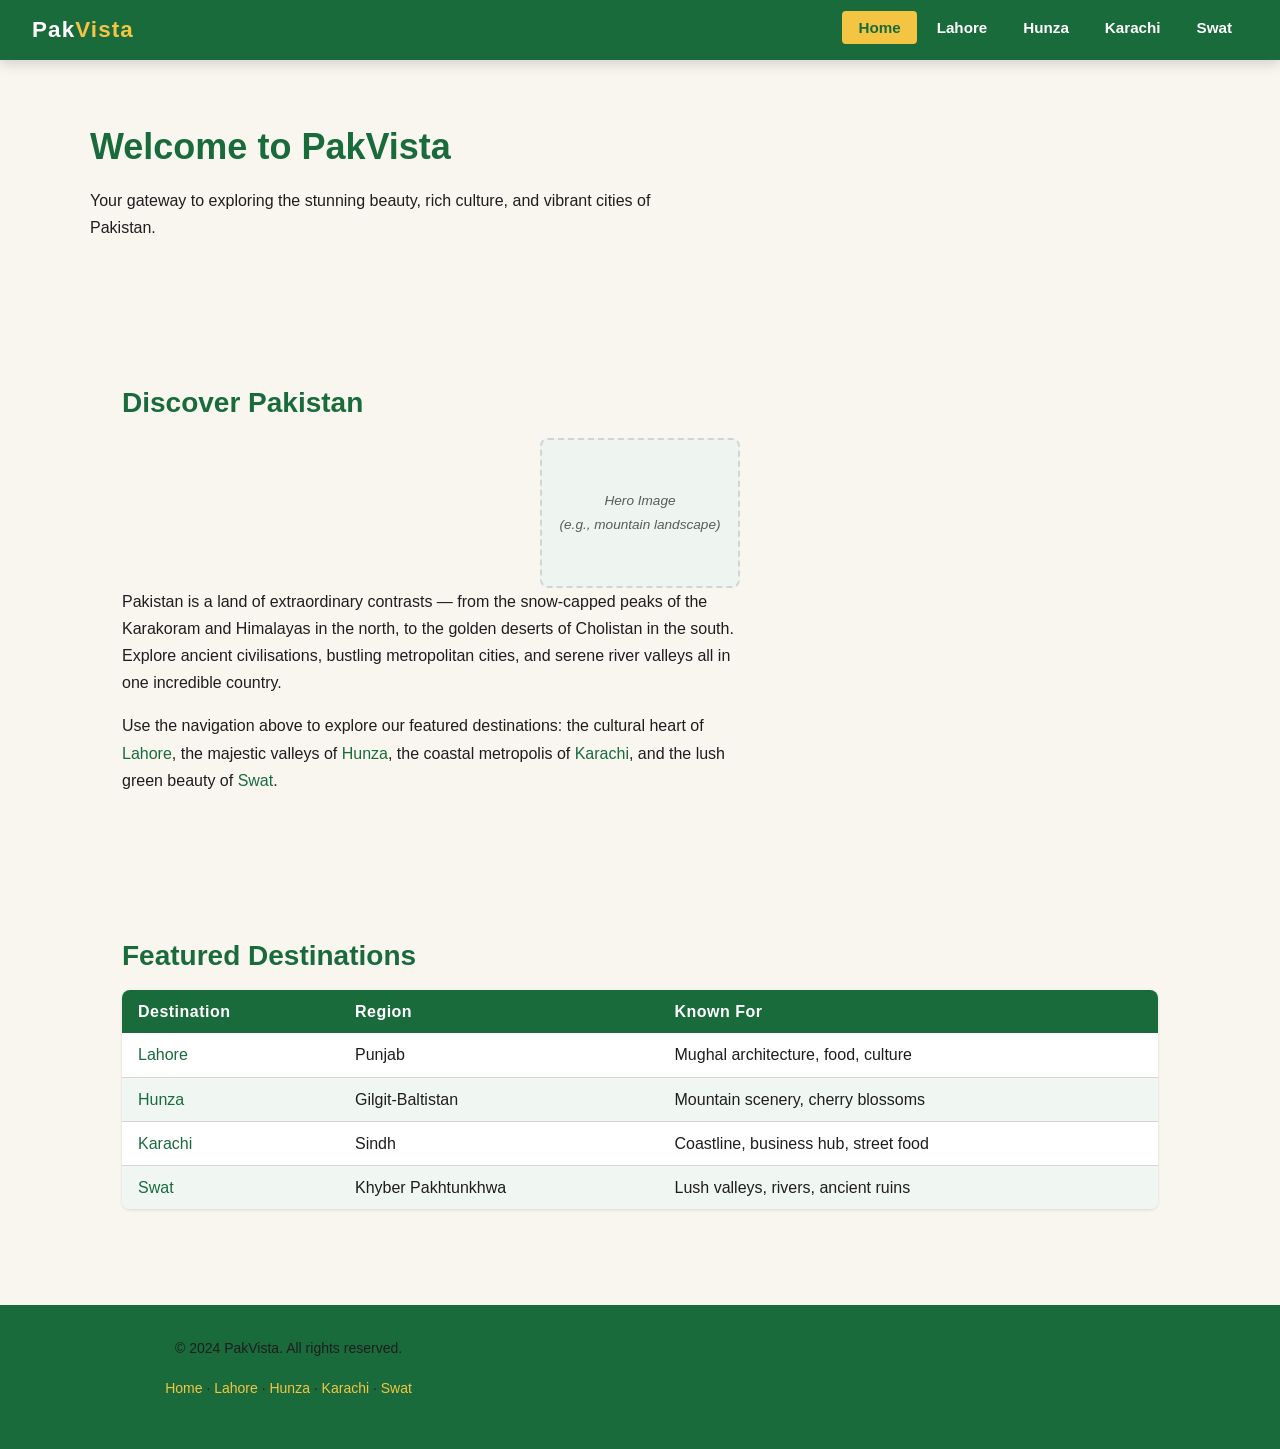
==== index.html @ 248168ef "Add shared style.css, Dockerfile, and skeleton index.html" ====
<!DOCTYPE html>
<html lang="en">
<head>
  <meta charset="UTF-8" />
  <meta name="viewport" content="width=device-width, initial-scale=1.0" />
  <meta name="description" content="PakVista – Discover the breathtaking landscapes, culture, and destinations of Pakistan." />
  <title>PakVista - Home</title>
  <link rel="stylesheet" href="style.css" />
</head>
<body>

  <!-- ======================================================
       Navigation
  ======================================================= -->
  <nav>
    <div class="nav-bar">
      <a href="index.html" class="nav-logo">Pak<span>Vista</span></a>
      <ul>
        <li><a href="index.html" class="active">Home</a></li>
        <li><a href="lahore.html">Lahore</a></li>
        <li><a href="hunza.html">Hunza</a></li>
        <li><a href="karachi.html">Karachi</a></li>
        <li><a href="swat.html">Swat</a></li>
      </ul>
    </div>
  </nav>

  <!-- ======================================================
       Header
  ======================================================= -->
  <header>
    <div class="container section">
      <h1>Welcome to PakVista</h1>
      <p>Your gateway to exploring the stunning beauty, rich culture, and vibrant cities of Pakistan.</p>
    </div>
  </header>

  <!-- ======================================================
       Main Content
  ======================================================= -->
  <main>

    <!-- Hero Section -->
    <section class="section">
      <div class="container">
        <h2>Discover Pakistan</h2>

        <!-- Hero Image Placeholder -->
        <div class="img-placeholder">
          Hero Image<br />(e.g., mountain landscape)
        </div>

        <p>
          Pakistan is a land of extraordinary contrasts — from the snow-capped peaks of the Karakoram
          and Himalayas in the north, to the golden deserts of Cholistan in the south. Explore
          ancient civilisations, bustling metropolitan cities, and serene river valleys all in one
          incredible country.
        </p>
        <p>
          Use the navigation above to explore our featured destinations: the cultural heart of
          <a href="lahore.html">Lahore</a>, the majestic valleys of <a href="hunza.html">Hunza</a>,
          the coastal metropolis of <a href="karachi.html">Karachi</a>, and the lush green beauty
          of <a href="swat.html">Swat</a>.
        </p>
      </div>
    </section>

    <!-- Featured Destinations Section -->
    <section class="section">
      <div class="container">
        <h2>Featured Destinations</h2>
        <table>
          <thead>
            <tr>
              <th>Destination</th>
              <th>Region</th>
              <th>Known For</th>
            </tr>
          </thead>
          <tbody>
            <tr>
              <td><a href="lahore.html">Lahore</a></td>
              <td>Punjab</td>
              <td>Mughal architecture, food, culture</td>
            </tr>
            <tr>
              <td><a href="hunza.html">Hunza</a></td>
              <td>Gilgit-Baltistan</td>
              <td>Mountain scenery, cherry blossoms</td>
            </tr>
            <tr>
              <td><a href="karachi.html">Karachi</a></td>
              <td>Sindh</td>
              <td>Coastline, business hub, street food</td>
            </tr>
            <tr>
              <td><a href="swat.html">Swat</a></td>
              <td>Khyber Pakhtunkhwa</td>
              <td>Lush valleys, rivers, ancient ruins</td>
            </tr>
          </tbody>
        </table>
      </div>
    </section>

  </main>

  <!-- ======================================================
       Footer
  ======================================================= -->
  <footer>
    <p>&copy; 2024 PakVista. All rights reserved.</p>
    <p>
      <a href="index.html">Home</a> &middot;
      <a href="lahore.html">Lahore</a> &middot;
      <a href="hunza.html">Hunza</a> &middot;
      <a href="karachi.html">Karachi</a> &middot;
      <a href="swat.html">Swat</a>
    </p>
  </footer>

</body>
</html>
---- style.css ----
/* ============================================================
   PakVista – Shared Stylesheet
   ============================================================ */

/* ----------------------------------------------------------
   1. CSS Custom Properties (Design Tokens)
   ---------------------------------------------------------- */
:root {
  /* Color Palette */
  --color-primary:     #1a6b3c;   /* deep green – Pakistan flag green */
  --color-secondary:   #2e8b57;   /* medium sea green */
  --color-accent:      #f4c542;   /* golden yellow – warmth & vibrancy */
  --color-background:  #f9f6f0;   /* warm off-white */
  --color-surface:     #ffffff;
  --color-text:        #1e1e1e;
  --color-text-muted:  #5a5a5a;
  --color-border:      #d4d4d4;
  --color-link:        #1a6b3c;
  --color-link-hover:  #f4c542;

  /* Typography */
  --font-family-base:  'Segoe UI', Tahoma, Geneva, Verdana, sans-serif;
  --font-size-base:    16px;
  --line-height-base:  1.7;

  /* Spacing */
  --space-xs:  0.25rem;
  --space-sm:  0.5rem;
  --space-md:  1rem;
  --space-lg:  2rem;
  --space-xl:  4rem;

  /* Border Radius */
  --radius-sm: 4px;
  --radius-md: 8px;

  /* Shadows */
  --shadow-sm: 0 1px 3px rgba(0, 0, 0, 0.12);
  --shadow-md: 0 4px 12px rgba(0, 0, 0, 0.15);
}

/* ----------------------------------------------------------
   2. Base / Reset Styles
   ---------------------------------------------------------- */
*, *::before, *::after {
  box-sizing: border-box;
  margin: 0;
  padding: 0;
}

body {
  font-family: var(--font-family-base);
  font-size: var(--font-size-base);
  line-height: var(--line-height-base);
  background-color: var(--color-background);
  color: var(--color-text);
  min-height: 100vh;
  display: flex;
  flex-direction: column;
}

/* ----------------------------------------------------------
   3. Headings
   ---------------------------------------------------------- */
h1, h2, h3 {
  font-weight: 700;
  line-height: 1.3;
  color: var(--color-primary);
  margin-bottom: var(--space-md);
}

h1 {
  font-size: 2.25rem;
}

h2 {
  font-size: 1.75rem;
}

h3 {
  font-size: 1.375rem;
}

/* ----------------------------------------------------------
   4. Paragraph
   ---------------------------------------------------------- */
p {
  margin-bottom: var(--space-md);
  color: var(--color-text);
  max-width: 70ch;
}

/* ----------------------------------------------------------
   5. Links
   ---------------------------------------------------------- */
a {
  color: var(--color-link);
  text-decoration: none;
  transition: color 0.2s ease;
}

a:hover,
a:focus {
  color: var(--color-link-hover);
  text-decoration: underline;
}

/* ----------------------------------------------------------
   6. Nav
   ---------------------------------------------------------- */
nav {
  background-color: var(--color-primary);
}

nav ul {
  list-style: none;
  display: flex;
  gap: var(--space-sm);
  padding: var(--space-sm) var(--space-lg);
  margin: 0;
}

nav ul li a {
  color: var(--color-surface);
  font-weight: 600;
  padding: var(--space-sm) var(--space-md);
  border-radius: var(--radius-sm);
  transition: background-color 0.2s ease, color 0.2s ease;
}

nav ul li a:hover,
nav ul li a:focus {
  background-color: var(--color-accent);
  color: var(--color-primary);
  text-decoration: none;
}

/* ----------------------------------------------------------
   7. Lists
   ---------------------------------------------------------- */
ul, ol {
  padding-left: var(--space-lg);
  margin-bottom: var(--space-md);
}

li {
  margin-bottom: var(--space-xs);
}

/* ----------------------------------------------------------
   8. Tables
   ---------------------------------------------------------- */
table {
  width: 100%;
  border-collapse: collapse;
  margin-bottom: var(--space-lg);
  background-color: var(--color-surface);
  box-shadow: var(--shadow-sm);
  border-radius: var(--radius-md);
  overflow: hidden;
}

th {
  background-color: var(--color-primary);
  color: var(--color-surface);
  font-weight: 700;
  text-align: left;
  padding: var(--space-sm) var(--space-md);
  letter-spacing: 0.03em;
}

td {
  padding: var(--space-sm) var(--space-md);
  border-bottom: 1px solid var(--color-border);
  color: var(--color-text);
}

tr:last-child td {
  border-bottom: none;
}

tr:nth-child(even) td {
  background-color: #f0f7f3;
}

/* ----------------------------------------------------------
   9. Footer
   ---------------------------------------------------------- */
footer {
  margin-top: auto;
  background-color: var(--color-primary);
  color: var(--color-surface);
  text-align: center;
  padding: var(--space-lg) var(--space-md);
  font-size: 0.875rem;
}

footer a {
  color: var(--color-accent);
}

footer a:hover {
  color: var(--color-surface);
}

/* ----------------------------------------------------------
   10. .nav-bar – Horizontal Navigation Bar Component
   ---------------------------------------------------------- */
.nav-bar {
  display: flex;
  align-items: center;
  justify-content: space-between;
  background-color: var(--color-primary);
  padding: 0 var(--space-lg);
  height: 60px;
  box-shadow: var(--shadow-md);
  position: sticky;
  top: 0;
  z-index: 100;
}

.nav-bar .nav-logo {
  font-size: 1.4rem;
  font-weight: 800;
  color: var(--color-surface);
  letter-spacing: 0.05em;
  text-decoration: none;
}

.nav-bar .nav-logo span {
  color: var(--color-accent);
}

.nav-bar ul {
  list-style: none;
  display: flex;
  align-items: center;
  gap: var(--space-xs);
  margin: 0;
  padding: 0;
}

.nav-bar ul li a {
  color: var(--color-surface);
  font-weight: 600;
  font-size: 0.95rem;
  padding: var(--space-sm) var(--space-md);
  border-radius: var(--radius-sm);
  transition: background-color 0.2s ease, color 0.2s ease;
  text-decoration: none;
}

.nav-bar ul li a:hover,
.nav-bar ul li a.active {
  background-color: var(--color-accent);
  color: var(--color-primary);
}

/* ----------------------------------------------------------
   11. .img-placeholder – Image Placeholder Box
   ---------------------------------------------------------- */
.img-placeholder {
  width: 200px;
  height: 150px;
  border: 2px dashed var(--color-border);
  background-color: #eef5f1;
  display: flex;
  align-items: center;
  justify-content: center;
  text-align: center;
  color: var(--color-text-muted);
  font-size: 0.85rem;
  font-style: italic;
  border-radius: var(--radius-md);
  margin: 0 auto;
}

/* ----------------------------------------------------------
   12. Utility Helpers
   ---------------------------------------------------------- */
.container {
  width: 100%;
  max-width: 1100px;
  margin: 0 auto;
  padding: 0 var(--space-lg);
}

.section {
  padding: var(--space-xl) 0;
}
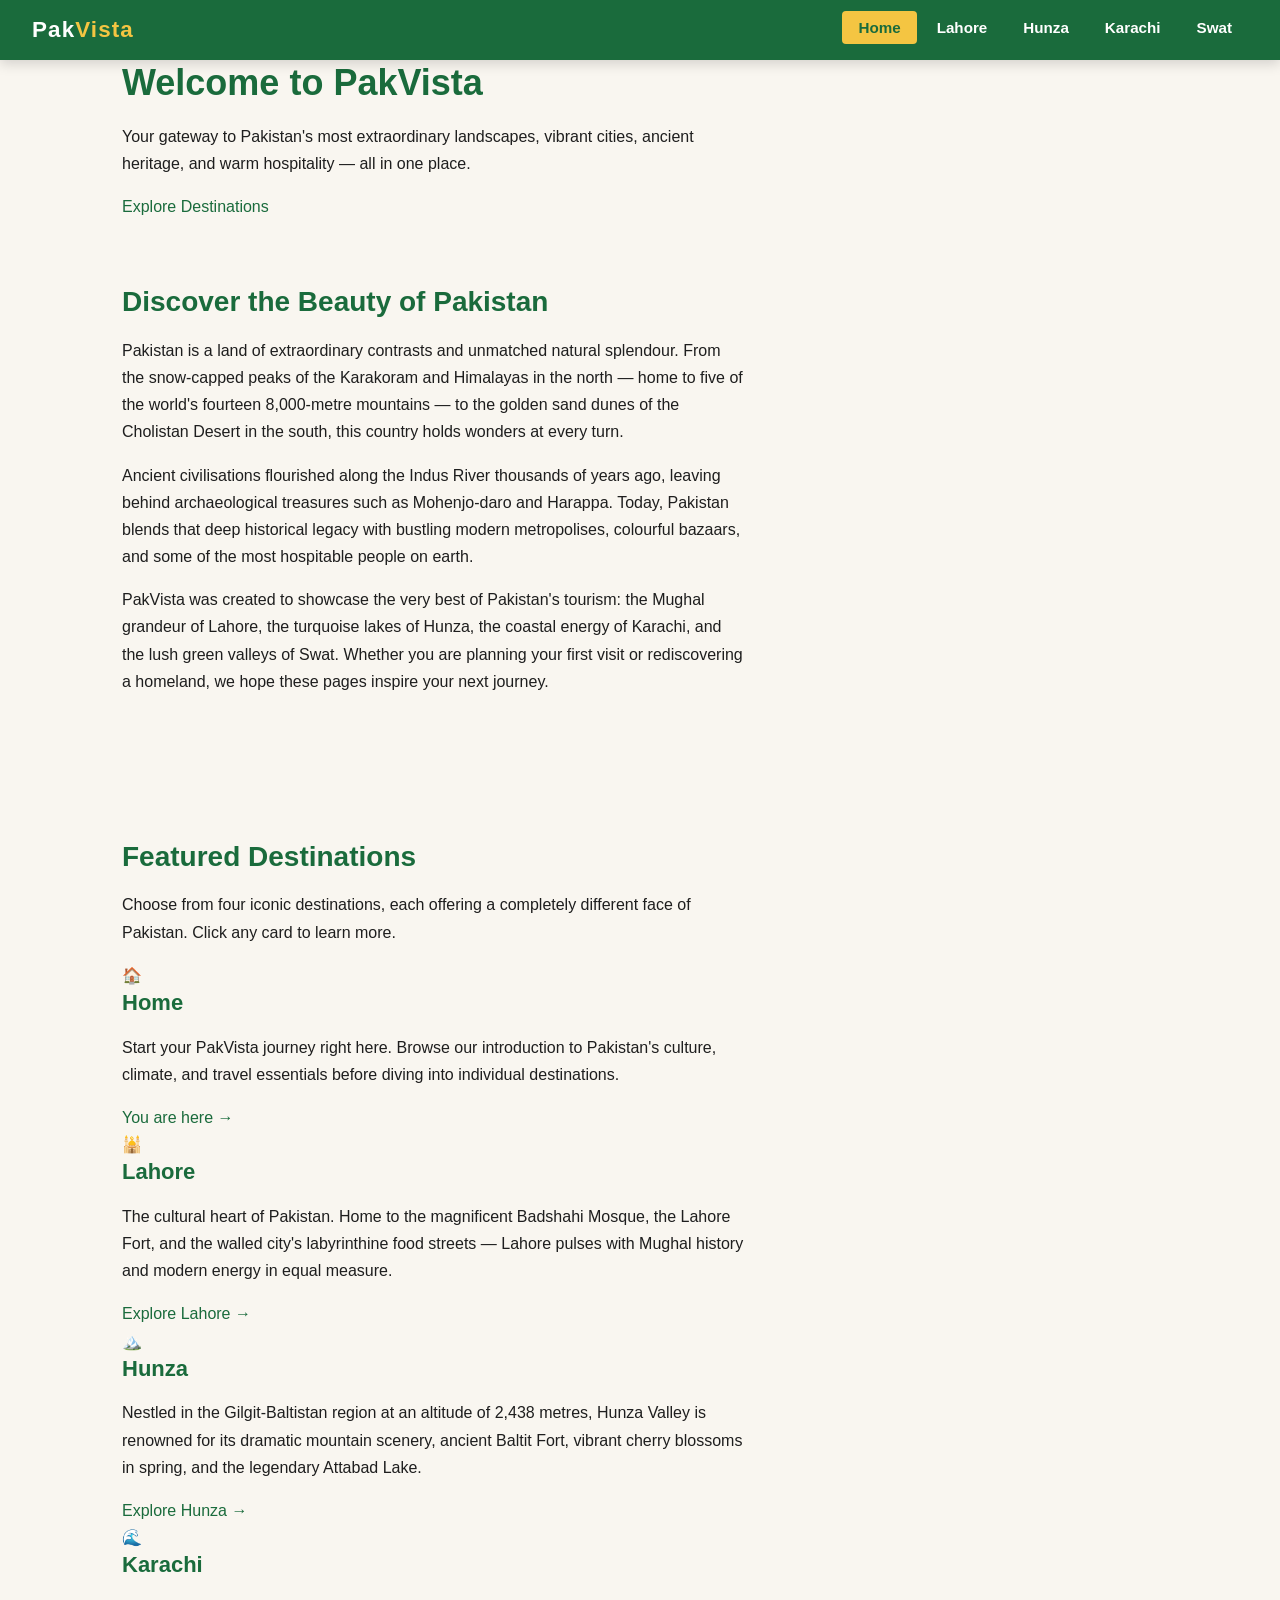
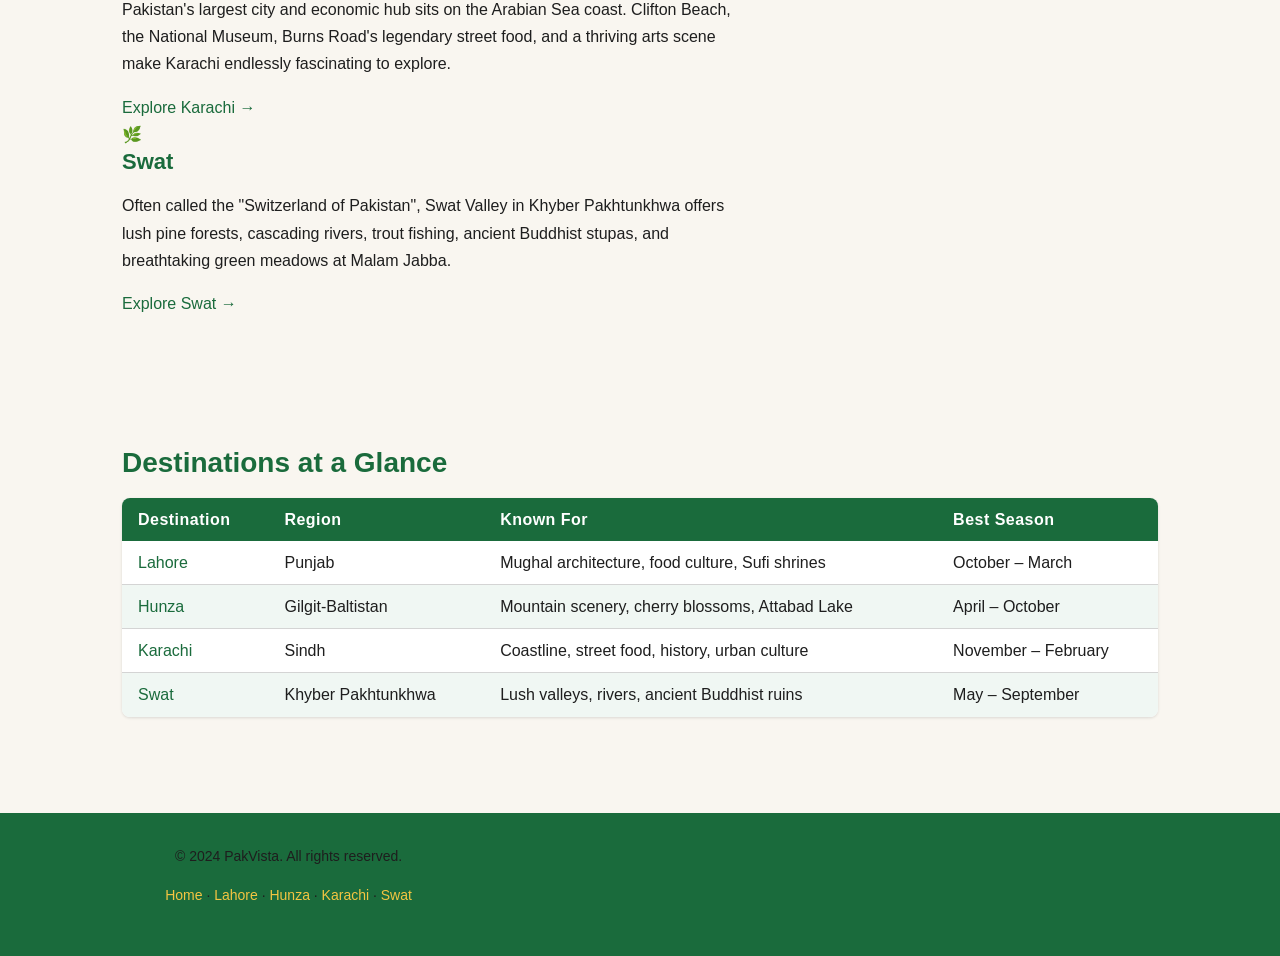
==== commit 23b933d2: "Add complete home page and ci-dev workflow" ====
--- a/index.html
+++ b/index.html
@@ -3,8 +3,8 @@
 <head>
   <meta charset="UTF-8" />
   <meta name="viewport" content="width=device-width, initial-scale=1.0" />
-  <meta name="description" content="PakVista – Discover the breathtaking landscapes, culture, and destinations of Pakistan." />
-  <title>PakVista - Home</title>
+  <meta name="description" content="PakVista – Your guide to Pakistan's most breathtaking destinations. Explore Lahore, Hunza, Karachi, Swat and beyond." />
+  <title>PakVista – Discover Pakistan</title>
   <link rel="stylesheet" href="style.css" />
 </head>
 <body>
@@ -26,12 +26,16 @@
   </nav>
 
   <!-- ======================================================
-       Header
-  ======================================================= -->
-  <header>
-    <div class="container section">
+       Header / Hero
+  ======================================================= -->
+  <header class="hero">
+    <div class="container hero-inner">
       <h1>Welcome to PakVista</h1>
-      <p>Your gateway to exploring the stunning beauty, rich culture, and vibrant cities of Pakistan.</p>
+      <p class="hero-tagline">
+        Your gateway to Pakistan's most extraordinary landscapes, vibrant cities,
+        ancient heritage, and warm hospitality — all in one place.
+      </p>
+      <a href="#destinations" class="btn-primary">Explore Destinations</a>
     </div>
   </header>
 
@@ -40,63 +44,143 @@
   ======================================================= -->
   <main>
 
-    <!-- Hero Section -->
-    <section class="section">
+    <!-- Introduction Section -->
+    <section class="section intro-section" aria-labelledby="intro-heading">
       <div class="container">
-        <h2>Discover Pakistan</h2>
-
-        <!-- Hero Image Placeholder -->
-        <div class="img-placeholder">
-          Hero Image<br />(e.g., mountain landscape)
-        </div>
-
-        <p>
-          Pakistan is a land of extraordinary contrasts — from the snow-capped peaks of the Karakoram
-          and Himalayas in the north, to the golden deserts of Cholistan in the south. Explore
-          ancient civilisations, bustling metropolitan cities, and serene river valleys all in one
-          incredible country.
-        </p>
-        <p>
-          Use the navigation above to explore our featured destinations: the cultural heart of
-          <a href="lahore.html">Lahore</a>, the majestic valleys of <a href="hunza.html">Hunza</a>,
-          the coastal metropolis of <a href="karachi.html">Karachi</a>, and the lush green beauty
-          of <a href="swat.html">Swat</a>.
+        <h2 id="intro-heading">Discover the Beauty of Pakistan</h2>
+        <p>
+          Pakistan is a land of extraordinary contrasts and unmatched natural splendour.
+          From the snow-capped peaks of the Karakoram and Himalayas in the north — home to
+          five of the world's fourteen 8,000-metre mountains — to the golden sand dunes of
+          the Cholistan Desert in the south, this country holds wonders at every turn.
+        </p>
+        <p>
+          Ancient civilisations flourished along the Indus River thousands of years ago,
+          leaving behind archaeological treasures such as Mohenjo-daro and Harappa. Today,
+          Pakistan blends that deep historical legacy with bustling modern metropolises,
+          colourful bazaars, and some of the most hospitable people on earth.
+        </p>
+        <p>
+          PakVista was created to showcase the very best of Pakistan's tourism: the Mughal
+          grandeur of Lahore, the turquoise lakes of Hunza, the coastal energy of Karachi,
+          and the lush green valleys of Swat. Whether you are planning your first visit or
+          rediscovering a homeland, we hope these pages inspire your next journey.
         </p>
       </div>
     </section>
 
     <!-- Featured Destinations Section -->
-    <section class="section">
+    <section class="section destinations-section" id="destinations" aria-labelledby="dest-heading">
       <div class="container">
-        <h2>Featured Destinations</h2>
+        <h2 id="dest-heading">Featured Destinations</h2>
+        <p>
+          Choose from four iconic destinations, each offering a completely different
+          face of Pakistan. Click any card to learn more.
+        </p>
+
+        <div class="card-grid">
+
+          <!-- Home card -->
+          <article class="dest-card" aria-label="Home">
+            <div class="card-icon">🏠</div>
+            <h3><a href="index.html">Home</a></h3>
+            <p>
+              Start your PakVista journey right here. Browse our introduction to
+              Pakistan's culture, climate, and travel essentials before diving into
+              individual destinations.
+            </p>
+            <a href="index.html" class="card-link">You are here →</a>
+          </article>
+
+          <!-- Lahore card -->
+          <article class="dest-card" aria-label="Lahore">
+            <div class="card-icon">🕌</div>
+            <h3><a href="lahore.html">Lahore</a></h3>
+            <p>
+              The cultural heart of Pakistan. Home to the magnificent Badshahi Mosque,
+              the Lahore Fort, and the walled city's labyrinthine food streets — Lahore
+              pulses with Mughal history and modern energy in equal measure.
+            </p>
+            <a href="lahore.html" class="card-link">Explore Lahore →</a>
+          </article>
+
+          <!-- Hunza card -->
+          <article class="dest-card" aria-label="Hunza">
+            <div class="card-icon">🏔️</div>
+            <h3><a href="hunza.html">Hunza</a></h3>
+            <p>
+              Nestled in the Gilgit-Baltistan region at an altitude of 2,438 metres,
+              Hunza Valley is renowned for its dramatic mountain scenery, ancient Baltit
+              Fort, vibrant cherry blossoms in spring, and the legendary Attabad Lake.
+            </p>
+            <a href="hunza.html" class="card-link">Explore Hunza →</a>
+          </article>
+
+          <!-- Karachi card -->
+          <article class="dest-card" aria-label="Karachi">
+            <div class="card-icon">🌊</div>
+            <h3><a href="karachi.html">Karachi</a></h3>
+            <p>
+              Pakistan's largest city and economic hub sits on the Arabian Sea coast.
+              Clifton Beach, the National Museum, Burns Road's legendary street food,
+              and a thriving arts scene make Karachi endlessly fascinating to explore.
+            </p>
+            <a href="karachi.html" class="card-link">Explore Karachi →</a>
+          </article>
+
+          <!-- Swat card -->
+          <article class="dest-card" aria-label="Swat">
+            <div class="card-icon">🌿</div>
+            <h3><a href="swat.html">Swat</a></h3>
+            <p>
+              Often called the "Switzerland of Pakistan", Swat Valley in Khyber
+              Pakhtunkhwa offers lush pine forests, cascading rivers, trout fishing,
+              ancient Buddhist stupas, and breathtaking green meadows at Malam Jabba.
+            </p>
+            <a href="swat.html" class="card-link">Explore Swat →</a>
+          </article>
+
+        </div><!-- /.card-grid -->
+      </div>
+    </section>
+
+    <!-- Destinations Summary Table -->
+    <section class="section table-section" aria-labelledby="table-heading">
+      <div class="container">
+        <h2 id="table-heading">Destinations at a Glance</h2>
         <table>
           <thead>
             <tr>
-              <th>Destination</th>
-              <th>Region</th>
-              <th>Known For</th>
+              <th scope="col">Destination</th>
+              <th scope="col">Region</th>
+              <th scope="col">Known For</th>
+              <th scope="col">Best Season</th>
             </tr>
           </thead>
           <tbody>
             <tr>
               <td><a href="lahore.html">Lahore</a></td>
               <td>Punjab</td>
-              <td>Mughal architecture, food, culture</td>
+              <td>Mughal architecture, food culture, Sufi shrines</td>
+              <td>October – March</td>
             </tr>
             <tr>
               <td><a href="hunza.html">Hunza</a></td>
               <td>Gilgit-Baltistan</td>
-              <td>Mountain scenery, cherry blossoms</td>
+              <td>Mountain scenery, cherry blossoms, Attabad Lake</td>
+              <td>April – October</td>
             </tr>
             <tr>
               <td><a href="karachi.html">Karachi</a></td>
               <td>Sindh</td>
-              <td>Coastline, business hub, street food</td>
+              <td>Coastline, street food, history, urban culture</td>
+              <td>November – February</td>
             </tr>
             <tr>
               <td><a href="swat.html">Swat</a></td>
               <td>Khyber Pakhtunkhwa</td>
-              <td>Lush valleys, rivers, ancient ruins</td>
+              <td>Lush valleys, rivers, ancient Buddhist ruins</td>
+              <td>May – September</td>
             </tr>
           </tbody>
         </table>
